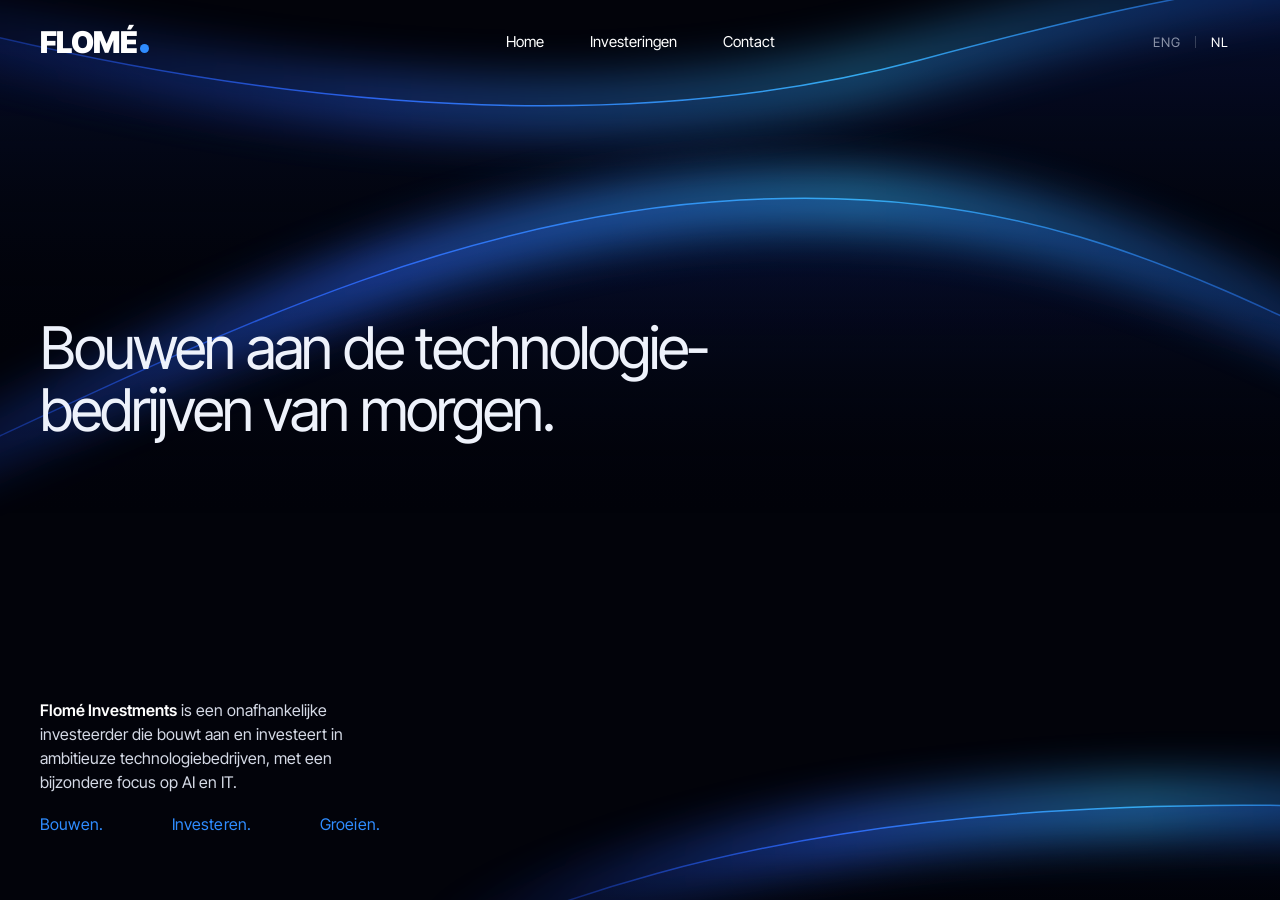
==== nl/index.html @ 34c5cd39 "Flomé Investments website: EN/NL static site with Render config Co-Authored-By: Claude Opus 5.5 <nor" ====
<!doctype html>
<html lang="nl">
<head>
<meta charset="utf-8">
<meta name="viewport" content="width=device-width, initial-scale=1">
<title>Flomé Investments</title>
<meta name="description" content="Bouwen aan de technologiebedrijven van morgen.">
<link rel="canonical" href="https://flomeinvestments.com/nl/">
<link rel="alternate" hreflang="en" href="https://flomeinvestments.com/">
<link rel="alternate" hreflang="nl" href="https://flomeinvestments.com/nl/">
<link rel="alternate" hreflang="x-default" href="https://flomeinvestments.com/">
<meta property="og:type" content="website">
<meta property="og:site_name" content="Flomé Investments">
<meta property="og:title" content="Flomé Investments">
<meta property="og:description" content="Bouwen aan de technologiebedrijven van morgen.">
<meta property="og:url" content="https://flomeinvestments.com/nl/">
<meta property="og:locale" content="nl_NL">
<meta name="twitter:card" content="summary">
<link rel="preconnect" href="https://fonts.googleapis.com">
<link rel="preconnect" href="https://fonts.gstatic.com" crossorigin>
<link href="https://fonts.googleapis.com/css2?family=Inter+Tight:wght@300;400;500;600;900&display=swap" rel="stylesheet">
<link rel="stylesheet" href="../style.css">
</head>
<body>
<header>
  <a class="logo" href="index.html" aria-label="Flomé Investments, home">FLOMÉ<span>.</span></a>
  <nav>
    <a href="index.html">Home</a>
    <a href="investeringen.html">Investeringen</a>
    <button class="cta" data-contact>Contact</button>
  </nav>
  <div class="lang" aria-label="Taal">
    <a href="../index.html" hreflang="en" lang="en">ENG</a><i></i><a class="on" href="index.html" aria-current="true">NL</a>
  </div>
</header>

<main class="hero">
  <div class="h1wrap">
    <h1>Bouwen aan de technologie<span class="br">-<br></span>bedrijven van morgen.</h1>
  </div>
  <div class="intro">
    <p><strong>Flomé Investments</strong> is een onafhankelijke investeerder die bouwt aan en investeert in ambitieuze technologiebedrijven, met een bijzondere focus op AI en IT.</p>
    <p class="trio"><span>Bouwen.</span><span>Investeren.</span><span>Groeien.</span></p>
  </div>
</main>

<script src="../main.js"></script>
</body>
</html>
---- style.css ----
:root{
  --bg:#02030a;
  --fg:#eef2fb;
  --dim:#8b93a8;
  --blue:#2f8cff;
  --line:rgba(255,255,255,.08);
}
*{box-sizing:border-box;margin:0;padding:0}
html,body{min-height:100%}
body{
  background:var(--bg);
  color:var(--fg);
  font-family:'Inter Tight',system-ui,sans-serif;
  font-weight:400;
  -webkit-font-smoothing:antialiased;
  overflow-x:hidden;
}
a{color:inherit;text-decoration:none}

/* waves */
.waves{position:fixed;inset:0;z-index:0;pointer-events:none}
.waves svg{width:100%;height:100%}
.w1{animation:drift 22s ease-in-out infinite alternate}
.w2{animation:drift 28s ease-in-out infinite alternate-reverse}
.w3{animation:drift 34s ease-in-out infinite alternate}
@keyframes drift{from{transform:translate(0,0)}to{transform:translate(-60px,25px)}}
@media (prefers-reduced-motion:reduce){.w1,.w2,.w3{animation:none}}

/* header */
header{
  position:fixed;top:0;left:0;right:0;z-index:10;
  display:grid;grid-template-columns:1fr auto 1fr;align-items:center;
  padding:22px 40px;
}
.logo{justify-self:start}
.lang{justify-self:end;display:flex;align-items:center;gap:4px;font-size:13px;letter-spacing:.06em}
.lang a{color:var(--dim);padding:6px 10px;border:1px solid transparent;border-radius:999px;transition:color .2s,border-color .2s}
.lang a:hover{color:#7cc4ff;border-color:#7cc4ff}
.lang a.on{color:#fff}
.lang i{width:1px;height:12px;background:rgba(255,255,255,.2)}
.logo{
  font-family:'Inter Tight',sans-serif;font-weight:900;
  font-size:30px;letter-spacing:-.02em;line-height:1;color:#fff
}
.logo span{display:inline-block;width:.3em;height:.3em;border-radius:50%;background:var(--blue);color:transparent;overflow:hidden;margin-left:.1em;vertical-align:baseline}
nav{display:flex;align-items:center;gap:8px;font-size:15px}
nav a,nav .cta{
  color:#fff;padding:9px 18px;border:1px solid transparent;border-radius:999px;
  background:none;font:inherit;cursor:pointer;
  transition:color .2s,border-color .2s
}
nav a:hover,nav .cta:hover{color:#7cc4ff;border-color:#7cc4ff}

/* hero */
.hero{
  position:relative;z-index:1;min-height:100vh;
  display:flex;flex-direction:column;justify-content:flex-end;
  padding:140px 40px 64px;
}
h1{
  font-weight:400;
  font-size:clamp(36px,4.6vw,72px);
  line-height:1.05;
  letter-spacing:-.035em;
}
@media (max-width:820px){.br{display:none}}
.intro{margin-top:auto;padding-top:80px;max-width:340px;font-size:16px;line-height:1.5;color:#d5dae6}
.intro strong{font-weight:600;color:#fff}
.trio{margin-top:18px;color:var(--blue);font-size:16px;letter-spacing:.01em;display:flex;justify-content:space-between}
.hero .h1wrap{margin-top:auto}

/* investments */
.page{position:relative;z-index:1;min-height:100vh;padding:160px 40px 64px;display:flex;flex-direction:column}
.page h1{font-size:clamp(40px,5.6vw,80px);max-width:none}
.grid{display:grid;grid-template-columns:repeat(3,1fr);gap:1px;background:var(--line);border:1px solid var(--line);margin-top:64px}
.card{
  background:rgba(2,3,10,.82);backdrop-filter:blur(6px);
  padding:36px 32px 32px;min-height:340px;
  display:flex;flex-direction:column;justify-content:flex-start;gap:40px;
  transition:background .25s
}
a.card:hover,button.card:hover{background:rgba(10,24,52,.85)}
button.card{font:inherit;color:inherit;text-align:left;border:0;cursor:pointer}
.card .num{font-size:13px;color:var(--dim)}
.card .mark{height:64px;display:flex;align-items:center}
.card .mark img{max-height:44px;max-width:200px}
.card .wordmark{font-size:30px;letter-spacing:-.02em;font-weight:600;color:#fff;line-height:1}
.card h3{font-size:24px;font-weight:400;letter-spacing:-.02em}
.card p{margin-top:8px;color:var(--dim);font-size:15px;line-height:1.5}
.card .go{display:block;margin-top:20px;color:var(--blue);font-size:15px}
.third .mark{font-size:56px;font-weight:300;color:var(--blue)}

/* modal */
.modal{
  position:fixed;inset:0;z-index:50;display:none;align-items:center;justify-content:center;
  padding:16px;background:rgba(1,2,8,.7);backdrop-filter:blur(10px)
}
.modal.open{display:flex}
.box{
  position:relative;width:100%;max-width:420px;
  background:#060a18;border:1px solid var(--line);padding:48px 36px 36px
}
.box h2{font-weight:400;font-size:44px;letter-spacing:-.03em;margin-bottom:28px}
.btn{
  display:flex;justify-content:space-between;align-items:center;
  padding:16px 18px;margin-top:10px;font-size:15px;
  border:1px solid rgba(255,255,255,.14);transition:.2s
}
.btn:hover{border-color:var(--blue);color:#fff}
.btn.primary{background:var(--blue);border-color:var(--blue);color:#fff}
.btn.primary:hover{background:#4a9dff}
.close{position:absolute;top:12px;right:16px;background:none;border:0;color:var(--dim);font-size:24px;cursor:pointer}

footer{position:relative;z-index:1;padding:0 40px 28px;font-size:13px;color:#4d5568}

@media (max-width:820px){
  .grid{grid-template-columns:1fr}
  .card{min-height:240px}
}
@media (max-width:640px){
  header{padding:16px;grid-template-columns:1fr auto;row-gap:10px}
  header nav{grid-column:1 / -1;grid-row:2;justify-self:center}
  .lang a{padding:5px 8px}
  .logo{font-size:24px}
  nav{gap:0;font-size:14px}
  nav a,nav .cta{padding:7px 10px}
  .hero,.page{padding-left:16px;padding-right:16px}
  .hero{padding-top:160px}
  .hero{padding-bottom:40px}
  .page{padding-top:150px}
  footer{padding:0 16px 20px}
  .box{padding:44px 22px 24px}
}
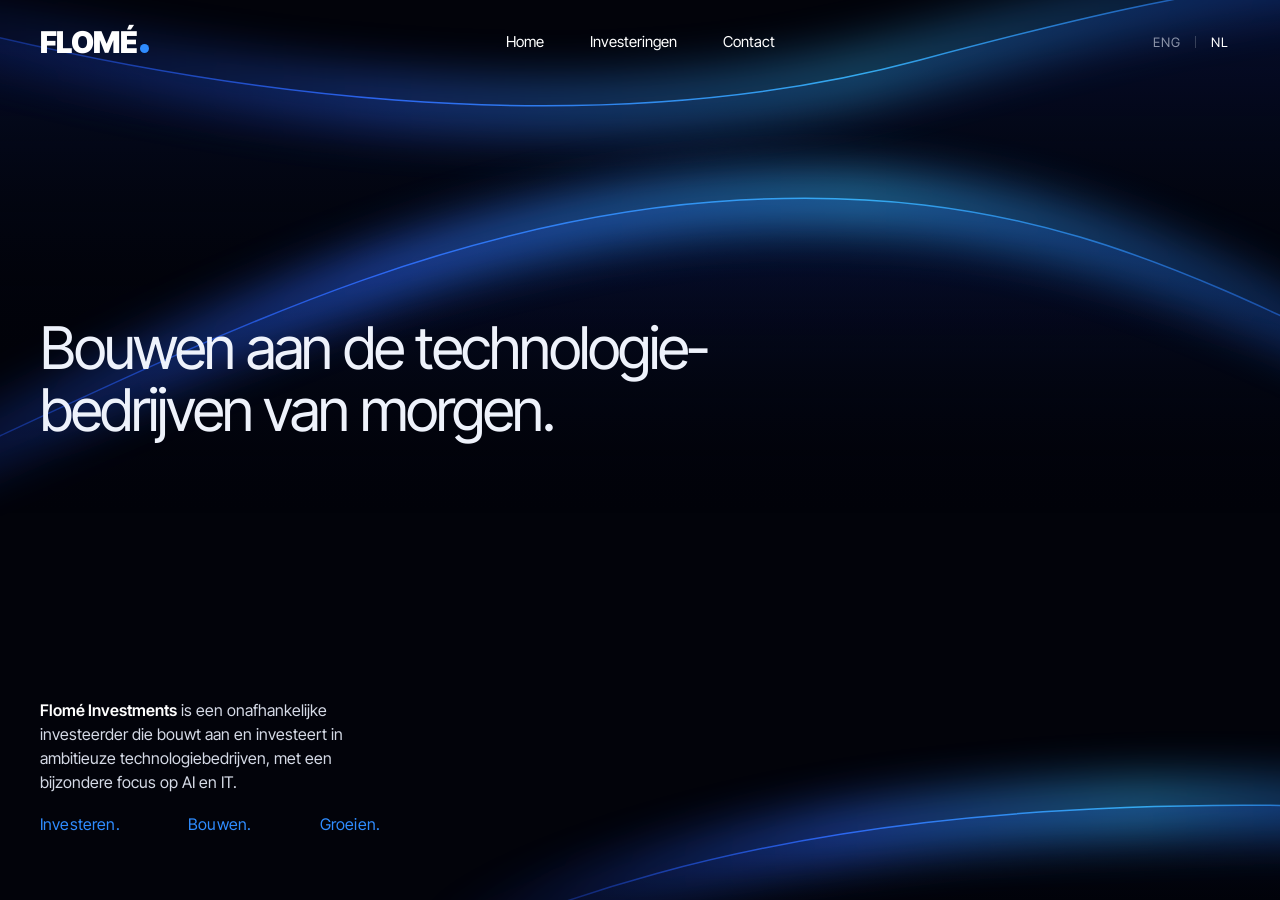
==== commit c934c1e1: "Reorder tagline to Investing. Building. Growing. Co-Authored-By: Claude Opus 5.5 <noreply@anthropic." ====
--- a/nl/index.html
+++ b/nl/index.html
@@ -40,7 +40,7 @@
   </div>
   <div class="intro">
     <p><strong>Flomé Investments</strong> is een onafhankelijke investeerder die bouwt aan en investeert in ambitieuze technologiebedrijven, met een bijzondere focus op AI en IT.</p>
-    <p class="trio"><span>Bouwen.</span><span>Investeren.</span><span>Groeien.</span></p>
+    <p class="trio"><span>Investeren.</span><span>Bouwen.</span><span>Groeien.</span></p>
   </div>
 </main>
 
